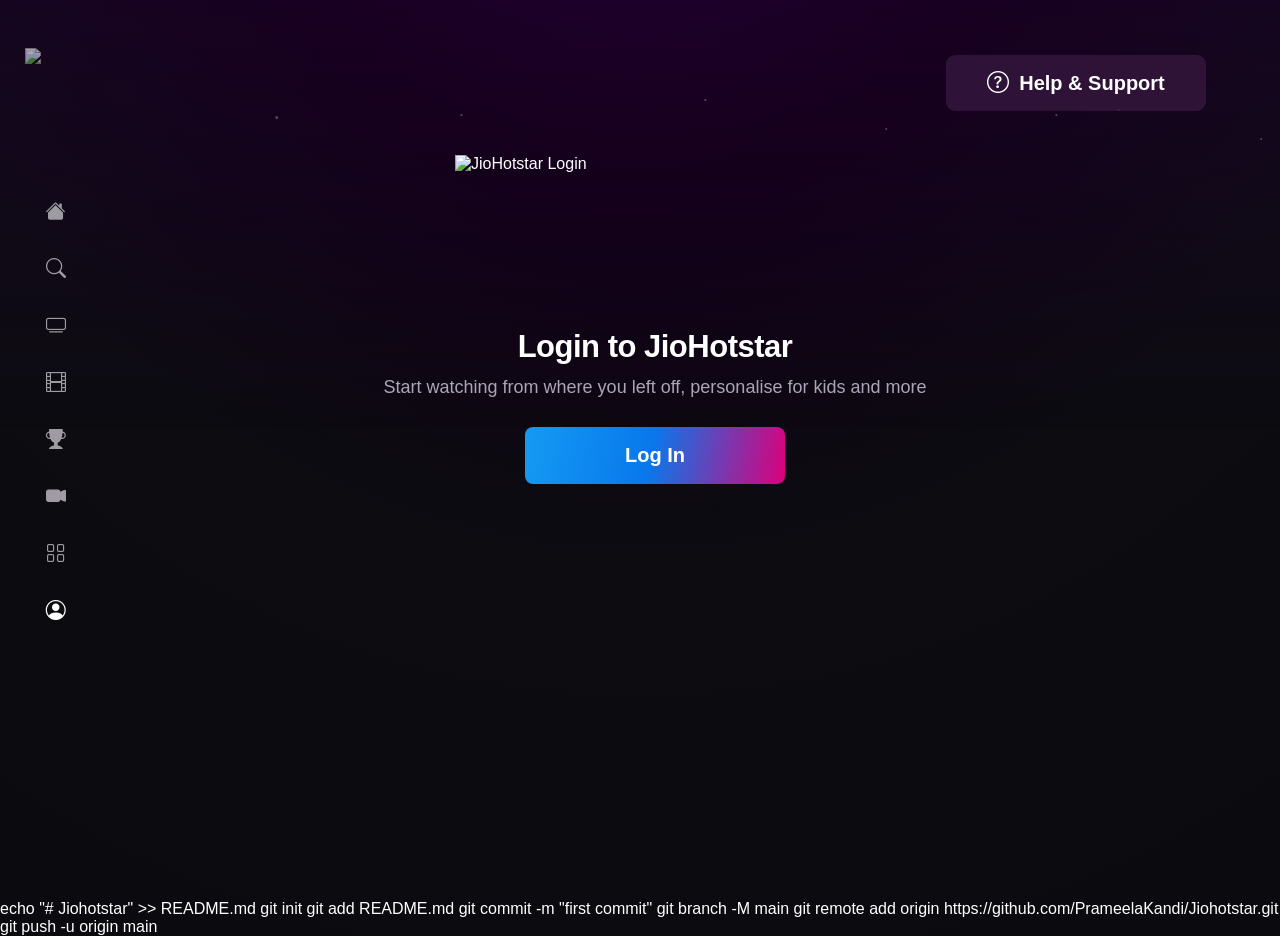
==== index.html @ e703a2ff "Add JioHotstar project" ====
<!DOCTYPE html>
<html lang="en">

<head>
    <meta charset="UTF-8">
    <meta name="viewport" content="width=device-width, initial-scale=1.0">
    <title>JioHotstar - Login</title>

    <link rel="stylesheet"
        href="https://cdn.jsdelivr.net/npm/bootstrap-icons@1.11.3/font/bootstrap-icons.min.css">
    <link rel="stylesheet" href="style.css">
</head>

<body>

    <div class="star star-one"> 
        <img src="https://img.hotstar.com/image/upload/v1737554969/web-assets/prod/images/rebrand/logo.png" width="60" heigth="60"> 
    </div>
    <div class="star star-two">•</div>
    <div class="star star-three">•</div>
    <div class="star star-four">•</div>
    <div class="star star-five">•</div>
    <div class="star star-six">•</div>
    <div class="star star-seven">•</div>
    <div class="star star-eight">•</div>

    <aside class="sidebar">
        <div class="menu-item">
            <i class="bi bi-house-fill"></i>
            <span>Home</span>
        </div>
        <div class="menu-item">
            <i class="bi bi-search"></i>
            <span>Search</span>
        </div>
        <div class="menu-item">
            <i class="bi bi-tv"></i>
            <span>TV</span>
        </div>
        <div class="menu-item">
            <i class="bi bi-film"></i>
            <span>Movies</span>
        </div>
        <div class="menu-item">
            <i class="bi bi-trophy-fill"></i>
            <span>Sports</span>
        </div>
        <div class="menu-item">
            <i class="bi bi-camera-video-fill"></i>
            <span>Sparks</span>
        </div>
        <div class="menu-item">
            <i class="bi bi-grid"></i>
            <span>Categories</span>
        </div>
        <div class="menu-item active">
            <i class="bi bi-person-circle"></i>
            <span>My Space</span>
        </div>
    </aside>


    <button class="help-button">
        <i class="bi bi-question-circle"></i>
        <span>Help &amp; Support</span>
    </button>


    <main class="main-content">

        <div class="logo">

            <img
                src="https://img10.hotstar.com/image/upload/f_auto,q_90,w_640/feature/myspace/my_space_login_in_jv.png"
                alt="JioHotstar Login">

        </div>



        <h1>
            Login to JioHotstar
        </h1>


        <p class="description">

            Start watching from where you left off,
            personalise for kids and more

        </p>

        <a href="./success.html" class="login-button">
    Log In
</a>


    </main>


</body>

</html>

echo "# Jiohotstar" >> README.md
git init
git add README.md
git commit -m "first commit"
git branch -M main
git remote add origin https://github.com/PrameelaKandi/Jiohotstar.git
git push -u origin main
---- style.css ----
* {
    margin: 0;
    padding: 0;
    box-sizing: border-box;
}
html,
body {
    width: 100%;
    min-height: 100%;
}
body {
    min-height: 100vh;
    font-family: Arial, Helvetica, sans-serif;
    color: white;
    overflow-x: hidden;
    background:
        radial-gradient(
            circle at 50% -20%,
            #21002d 0%,
            #100014 28%,
            #0c0c11 58%,
            #0b0b0f 100%
        );
}
body::before {
    content: "";
    position: fixed;
    left: 0;
    top: 0;
    width: 100%;
    height: 430px;
    pointer-events: none;
    background:
        linear-gradient(
            180deg,
            rgba(40, 0, 60, 0.35),
            rgba(10, 10, 15, 0)
        );
    z-index: -2;
}
.star {
    position: fixed;
    color: #77727f;
    opacity: 0.65;
    pointer-events: none;
}
.star-one {
    left: 35px;
    top: 125px;
    color: #ffffff;
    font-size: 43px;
}
.star-one {
    left: 25px;
    top: 25px;
}
.star-two {
    left: 275px;
    top: 112px;
    font-size: 10px;
}
.star-three {
    left: 460px;
    top: 110px;
    font-size: 8px;
}
.star-four {
    left: 704px;
    top: 95px;
    font-size: 8px;
}
.star-five {
    left: 885px;
    top: 125px;
    font-size: 7px;
}
.star-six {
    left: 1055px;
    top: 110px;
    font-size: 8px;
}
.star-seven {
    left: 1260px;
    top: 135px;
    font-size: 7px;
}
.star-eight {
    right: 160px;
    top: 105px;
    font-size: 8px;
}
.sidebar {
    position: fixed;
    left: 0;
    top: 0;
    width: 82px;
    height: 100vh;
    padding-top: 265px;
    padding-left: 43px;
    z-index: 50;
    display: flex;
    flex-direction: column;
    gap: 25px;
    transition: width 0.4s ease;
}
.sidebar {
    padding-top: 195px;
}

.sidebar:hover {
    width: 235px;
}

.menu-item {
    width: 175px;
    height: 32px;
    display: flex;
    align-items: center;
    color: #9e9ca2;
    cursor: pointer;
    position: relative;
    transition:
        color 0.3s ease,
        transform 0.3s ease;
}
.menu-item i {
    width: 25px;
    min-width: 25px;
    display: flex;
    justify-content: center;
    align-items: center;
    font-size: 20px;
    transition:
        transform 0.3s ease,
        color 0.3s ease;
}
.menu-item span {
    margin-left: 20px;
    font-size: 20px;
    font-weight: 600;
    white-space: nowrap;
    opacity: 0;
    transform: translateX(-20px);
    pointer-events: none;
    transition:
        opacity 0.25s ease,
        transform 0.35s ease;
}
.sidebar:hover .menu-item span {
    opacity: 1;
    transform: translateX(0);
}
.menu-item:hover {
    color: white;
    transform: translateX(3px);
}
.menu-item:hover i {
    color: white;
    transform: scale(1.08);
}
.menu-item.active {
    color: white;
}
.menu-item.active i {
    color: white;
}
.help-button {
    position: fixed;
    right: 74px;
    top: 147px;
    width: 260px;
    height: 56px;
    border: none;
    border-radius: 9px;
    background:
        rgba(61, 28, 69, 0.65);
    color: white;
    display: flex;
    align-items: center;
    justify-content: center;
    gap: 10px;
    font-size: 20px;
    font-weight: 700;
    cursor: pointer;
    z-index: 40;
    transition:
        background 0.3s ease,
        transform 0.3s ease;
}
.help-button {
    top: 55px;
}
.help-button i {
    font-size: 22px;
}
.help-button:hover {
    background:
        rgba(83, 38, 94, 0.8);
    transform: scale(1.02);
}
.main-content {
    width: 100%;
    min-height: 100vh;
    display: flex;
    flex-direction: column;
    align-items: center;
    padding-top: 245px;
    padding-left: 30px;
}
.logo {
    width: 400px;
    height: 165px;
    display: flex;
    align-items: center;
    justify-content: center;
    margin-bottom: 5px;
}
.logo img {
    width: 400px;
    height: 165px;
    object-fit: contain;
    display: block;
}
.main-content h1 {
    margin-top: 3px;
    font-size: 31px;
    line-height: 1.2;
    font-weight: 700;
    letter-spacing: -0.5px;
}
.main-content {
    padding-top: 155px;
}
.description {
    margin-top: 12px;
    color: #aaa5b7;
    font-size: 18px;
    font-weight: 400;
    text-align: center;
}
.login-button {
    margin-top: 29px;
    width: 260px;
    height: 57px;
    border-radius: 8px;
    display: flex;
    align-items: center;
    justify-content: center;
    text-decoration: none;
    color: white;
    font-size: 20px;
    font-weight: 700;
    background:
        linear-gradient(
            100deg,
            #159af3 0%,
            #0878ec 48%,
            #dc007b 100%
        );
    transition:
        transform 0.2s ease,
        box-shadow 0.2s ease;
}
.login-button:hover {
    transform: scale(1.02);
    box-shadow:
        0 8px 25px rgba(10, 130, 255, 0.25);
}
.login-button:active {
    transform: scale(0.97);
}
@media (max-width: 900px) {
    .help-button {
        right: 25px;
        top: 35px;
    }
    .main-content {
        padding-left: 20px;
    }
}
@media (max-width: 650px) {
    .sidebar {
        width: 60px;
        padding-left: 18px;
        padding-top: 180px;
    }
    .sidebar:hover {
        width: 205px;
    }
    .help-button {
        width: 190px;
        height: 48px;
        font-size: 15px;
        right: 15px;
        top: 25px; 
    }
    .main-content {
        padding-top: 230px;
        padding-left: 0;
    }
    .logo {
        width: 320px;
        height: auto;
    }
    .logo img {
        width: 320px;
        height: auto;
    }
    .main-content h1 {
        font-size: 25px;
    }
    .description {
        width: 90%;
        font-size: 15px;
        line-height: 1.5;
    }
    .login-button {
        width: 230px;
    }
}
.success-page {
    min-height: 100vh;
    display: flex;
    align-items: center;
    justify-content: center;
    background:
        radial-gradient(
            circle at 50% 0%,
            #21002d 0%,
            #100014 35%,
            #0c0c11 70%,
            #0b0b0f 100%
        );
}
.success-container {
    width: 450px;
    padding: 50px 40px;
    text-align: center;
    background: rgba(35, 20, 45, 0.65);
    border: 1px solid rgba(255,255,255,0.08);
    border-radius: 18px;
    box-shadow:
        0 20px 60px rgba(0,0,0,0.5);
}
.success-icon {
    width: 75px;
    height: 75px;
    margin: 0 auto 25px;
    border-radius: 50%;
    display: flex;
    align-items: center;
    justify-content: center;
    background: #18a558;
    color: white;
    font-size: 42px;
}
.success-container h1 {
    color: white;
    font-size: 30px;
    margin-bottom: 12px;
}
.success-container p {
    color: #aaa5b7;
    font-size: 18px;
    margin-bottom: 30px;
}
.back-button {
    display: inline-flex;
    align-items: center;
    justify-content: center;
    width: 220px;
    height: 52px;
    border-radius: 8px;
    text-decoration: none;
    color: white;
    font-size: 18px;
    font-weight: bold;
    background:
        linear-gradient(
            100deg,
            #159af3,
            #0878ec,
            #dc007b
        );
    transition: 0.3s;
}
.back-button:hover {
    transform: scale(1.03);
    box-shadow:
        0 8px 25px rgba(10,130,255,0.25);
}
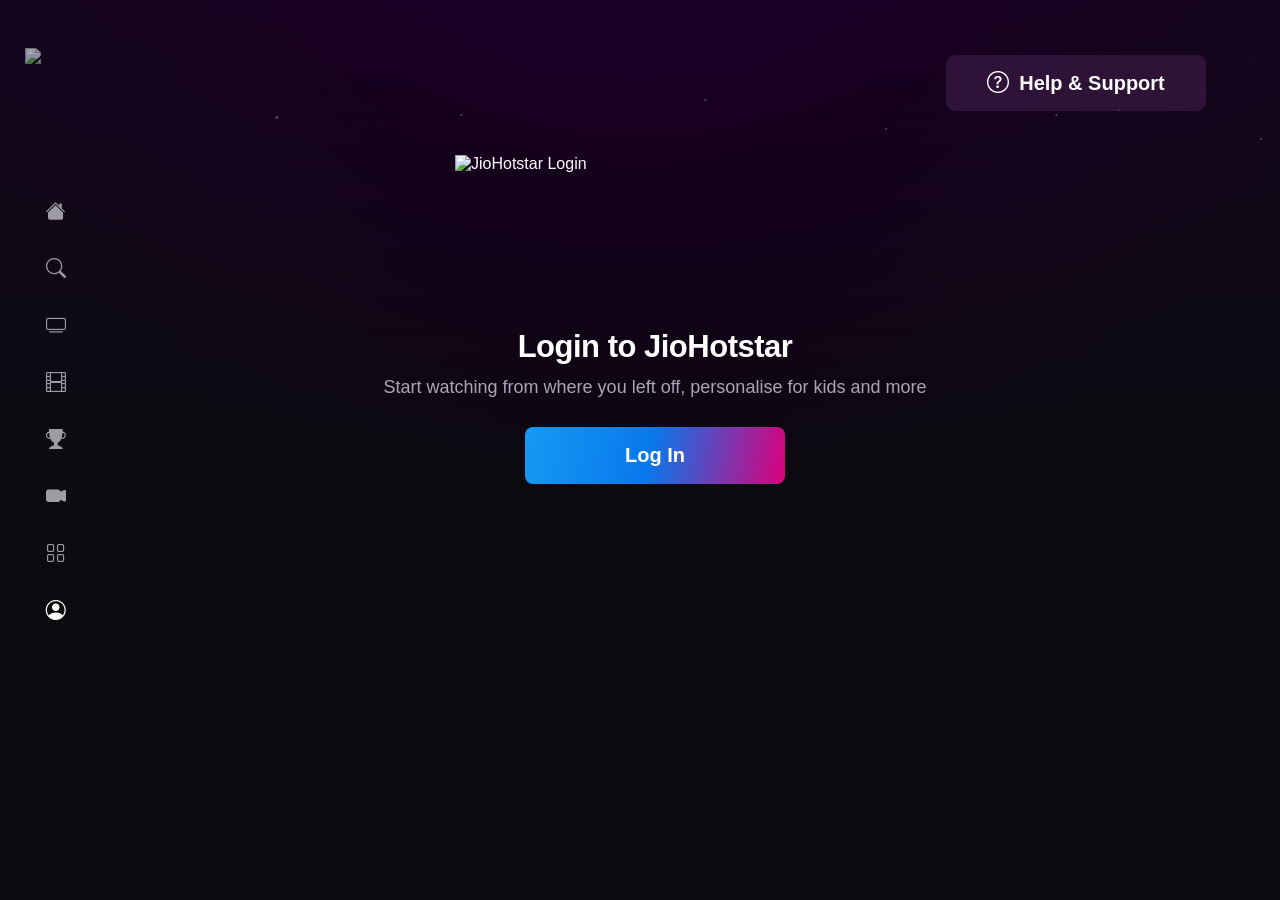
==== commit ddc620a7: "Update index page" ====
--- a/index.html
+++ b/index.html
@@ -102,10 +102,3 @@
 
 </html>
 
-echo "# Jiohotstar" >> README.md
-git init
-git add README.md
-git commit -m "first commit"
-git branch -M main
-git remote add origin https://github.com/PrameelaKandi/Jiohotstar.git
-git push -u origin main
